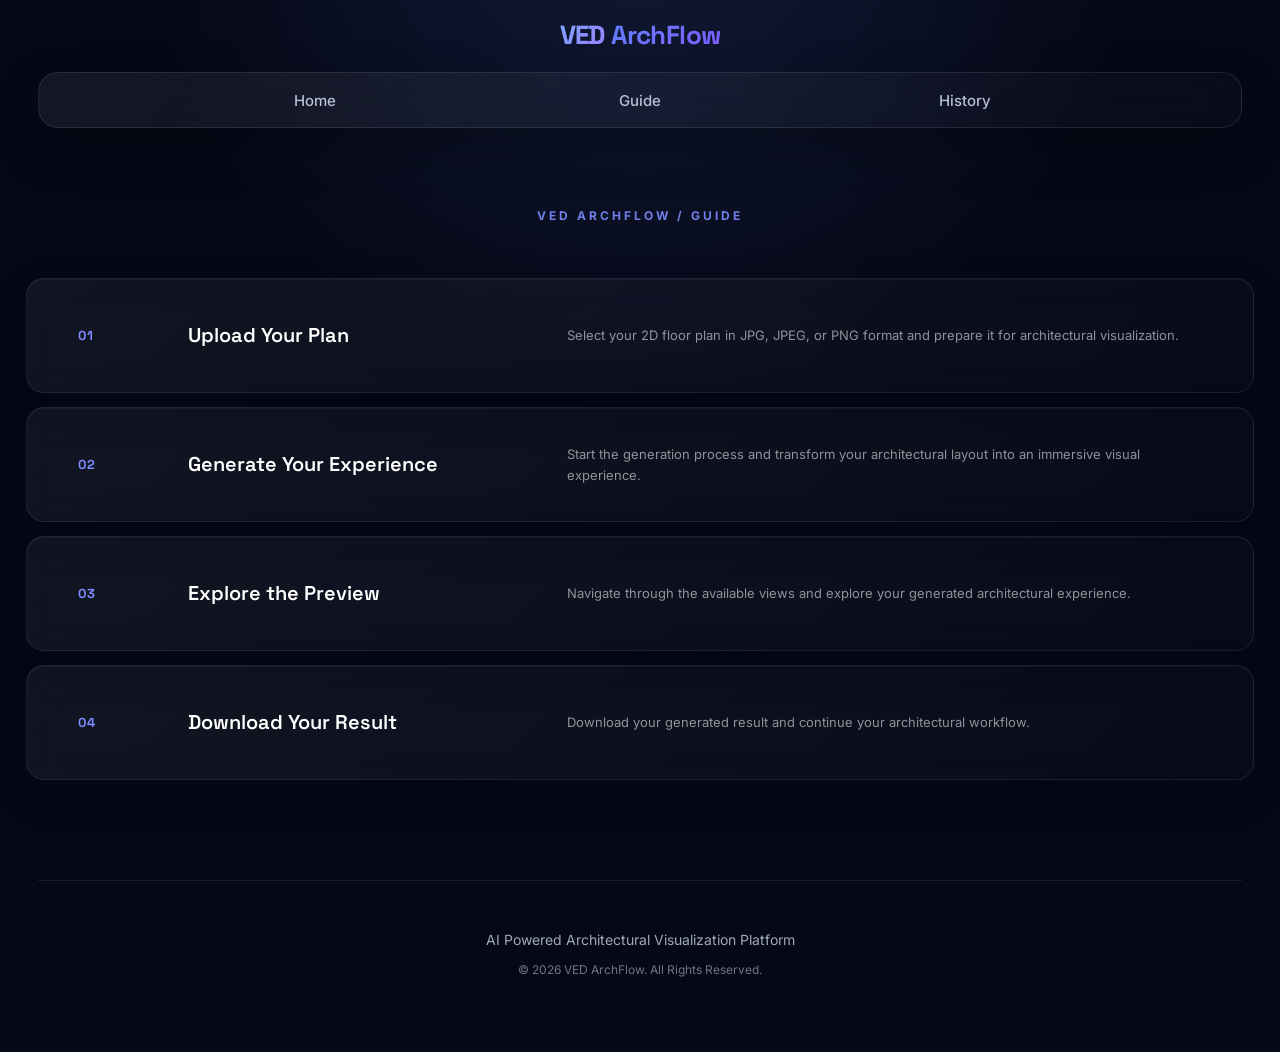
==== guide.html @ a2f697f2 "Add files via upload" ====
<!DOCTYPE html>
<html lang="en">

<head>

    <meta charset="UTF-8">

    <meta
        name="viewport"
        content="width=device-width, initial-scale=1.0"
    >

    <title>VED ARCHFLOW / GUIDE</title>

    <link rel="preconnect" href="https://fonts.googleapis.com">
    <link
        rel="preconnect"
        href="https://fonts.gstatic.com"
        crossorigin
    >

    <link
        href="https://fonts.googleapis.com/css2?family=Inter:wght@400;500;600;700;800&family=Space+Grotesk:wght@500;600;700&display=swap"
        rel="stylesheet"
    >

    <link
        rel="stylesheet"
        href="./style.css"
    >

</head>


<body>


    <!-- =========================================
         NAVBAR
    ========================================== -->

    <header class="navbar">

        <div class="logo">
            <span>VED</span> ArchFlow
        </div>


        <nav class="nav-links">

            <a href="./index.html">
                Home
            </a>

            <a href="./guide.html">
                Guide
            </a>

            <a href="./history.html">
                History
            </a>

        </nav>

    </header>



    <!-- =========================================
         GUIDE
    ========================================== -->

    <main class="guide-page">


        <div class="guide-label">
            VED ARCHFLOW / GUIDE
        </div>



        <!-- =========================================
             FOUR FULL-WIDTH BOXES
        ========================================== -->

        <section class="guide-grid">


            <!-- BOX 01 -->

            <div class="guide-card">

                <span class="guide-number">
                    01
                </span>


                <div class="guide-title">

                    <h2>
                        Upload Your Plan
                    </h2>

                </div>


                <p>
                    Select your 2D floor plan in JPG, JPEG, or PNG format and prepare it for architectural visualization.
                </p>

            </div>



            <!-- BOX 02 -->

            <div class="guide-card">

                <span class="guide-number">
                    02
                </span>


                <div class="guide-title">

                    <h2>
                        Generate Your Experience
                    </h2>

                </div>


                <p>
                    Start the generation process and transform your architectural layout into an immersive visual experience.
                </p>

            </div>



            <!-- BOX 03 -->

            <div class="guide-card">

                <span class="guide-number">
                    03
                </span>


                <div class="guide-title">

                    <h2>
                        Explore the Preview
                    </h2>

                </div>


                <p>
                    Navigate through the available views and explore your generated architectural experience.
                </p>

            </div>



            <!-- BOX 04 -->

            <div class="guide-card">

                <span class="guide-number">
                    04
                </span>


                <div class="guide-title">

                    <h2>
                        Download Your Result
                    </h2>

                </div>


                <p>
                    Download your generated result and continue your architectural workflow.
                </p>

            </div>


        </section>


    </main>



    <!-- =========================================
         FOOTER
    ========================================== -->

    <footer>

        <p>
            AI Powered Architectural Visualization Platform
        </p>

        <small>
            © 2026 VED ArchFlow. All Rights Reserved.
        </small>

    </footer>



    <!-- =========================================
         GUIDE PAGE STYLE
    ========================================== -->

    <style>


        /* =========================================
           FULL GUIDE PAGE
        ========================================== */

        .guide-page {

            width: 100%;

            max-width: none;

            margin: 0;

            padding:
                80px
                0
                100px;

            box-sizing: border-box;

        }



        /* =========================================
           ONLY GUIDE LABEL
           CENTER ALIGNED
        ========================================== */

        .guide-label {

            width: 100%;

            padding:
                0
                4vw;

            margin:
                0
                0
                55px;

            box-sizing: border-box;

            font-family:
                "Inter",
                sans-serif;

            font-size: 12px;

            font-weight: 700;

            letter-spacing: 3px;

            text-align: center;

            color:
                rgba(
                    124,
                    140,
                    255,
                    0.9
                );

            text-transform: uppercase;

        }



        /* =========================================
           FULL WIDTH BOX CONTAINER
        ========================================== */

        .guide-grid {

            width: 100%;

            max-width: none;

            margin: 0;

            padding:
                0
                2vw;

            box-sizing: border-box;

            display: flex;

            flex-direction: column;

            gap: 14px;

        }



        /* =========================================
           FULL WIDTH GLASS BOX
        ========================================== */

        .guide-card {

            width: 100%;

            min-height: 115px;

            box-sizing: border-box;

            padding:
                25px
                4vw;

            display: grid;

            grid-template-columns:
                70px
                minmax(
                    260px,
                    0.8fr
                )
                minmax(
                    350px,
                    1.5fr
                );

            align-items: center;

            gap: 40px;

            border:
                1px solid
                rgba(
                    255,
                    255,
                    255,
                    0.08
                );

            border-radius: 18px;

            background:
                linear-gradient(
                    135deg,
                    rgba(
                        255,
                        255,
                        255,
                        0.055
                    ),
                    rgba(
                        255,
                        255,
                        255,
                        0.015
                    )
                );

            backdrop-filter:
                blur(18px);

            -webkit-backdrop-filter:
                blur(18px);

            box-shadow:
                inset
                0
                1px
                0
                rgba(
                    255,
                    255,
                    255,
                    0.04
                ),

                0
                15px
                45px
                rgba(
                    0,
                    0,
                    0,
                    0.12
                );

            transition:
                transform
                0.25s
                ease,

                border-color
                0.25s
                ease;

        }



        /* =========================================
           HOVER
        ========================================== */

        .guide-card:hover {

            transform:
                translateY(
                    -2px
                );

            border-color:
                rgba(
                    124,
                    92,
                    255,
                    0.3
                );

        }



        /* =========================================
           NUMBER
        ========================================== */

        .guide-number {

            font-family:
                "Space Grotesk",
                sans-serif;

            font-size: 13px;

            font-weight: 700;

            letter-spacing: 1px;

            color:
                #7C8CFF;

        }



        /* =========================================
           TITLE
        ========================================== */

        .guide-card h2 {

            margin: 0;

            font-family:
                "Space Grotesk",
                sans-serif;

            font-size: 20px;

            line-height: 1.25;

            font-weight: 600;

            color:
                #ffffff;

        }



        /* =========================================
           DESCRIPTION
        ========================================== */

        .guide-card p {

            margin: 0;

            font-family:
                "Inter",
                sans-serif;

            font-size: 13px;

            line-height: 1.6;

            color:
                rgba(
                    255,
                    255,
                    255,
                    0.55
                );

        }



        /* =========================================
           LARGE SCREENS
        ========================================== */

        @media (min-width: 1400px) {

            .guide-grid {

                padding:
                    0
                    1.5vw;

            }


            .guide-card {

                padding:
                    28px
                    3vw;

            }

        }



        /* =========================================
           TABLET
        ========================================== */

        @media (max-width: 900px) {

            .guide-card {

                grid-template-columns:
                    55px
                    1fr;

                gap:
                    15px
                    25px;

            }


            .guide-card p {

                grid-column:
                    2;

            }

        }



        /* =========================================
           MOBILE
        ========================================== */

        @media (max-width: 600px) {

            .guide-page {

                padding:
                    60px
                    0
                    80px;

            }


            .guide-label {

                padding:
                    0
                    25px;

                margin-bottom:
                    40px;

                font-size:
                    10px;

                letter-spacing:
                    2px;

                text-align:
                    center;

            }


            .guide-grid {

                padding:
                    0
                    12px;

                gap:
                    10px;

            }


            .guide-card {

                min-height:
                    150px;

                padding:
                    24px;

                grid-template-columns:
                    42px
                    1fr;

                gap:
                    12px
                    18px;

            }


            .guide-card h2 {

                font-size:
                    18px;

            }


            .guide-card p {

                grid-column:
                    1 / -1;

                font-size:
                    12px;

            }

        }


    </style>


</body>

</html>
---- style.css ----
:root {

    --bg: #050816;

    --surface: rgba(15, 23, 42, 0.58);

    --surface-light: rgba(255, 255, 255, 0.045);

    --border: rgba(255, 255, 255, 0.09);

    --primary: #5B8CFF;

    --secondary: #7C5CFF;

    --text: #F8FAFF;

    --muted: #A0A9BC;

    --soft: #6D7587;

}


/* =====================================================
   GLOBAL RESET
===================================================== */

* {

    margin: 0;

    padding: 0;

    box-sizing: border-box;

}


html {

    scroll-behavior: smooth;

}


body {

    min-width: 320px;

    width: 100%;

    min-height: 100vh;

    overflow-x: hidden;

    background:

        radial-gradient(
            circle at 50% -10%,
            rgba(91, 140, 255, 0.14),
            transparent 38%
        ),

        var(--bg);

    color: var(--text);

    font-family: "Inter", sans-serif;

}


/* =====================================================
   VED ARCHFLOW HEADER
   LOGO OUTSIDE GLASS BAR
   NAVIGATION INSIDE GLASS BAR
===================================================== */

.navbar {

    position: relative;

    width: 94%;

    max-width: 1800px;

    margin: 0 auto;

    padding: 72px 0 0;

    display: flex;

    align-items: center;

    justify-content: center;

    background: transparent;

    border: none;

    border-radius: 0;

    backdrop-filter: none;

    -webkit-backdrop-filter: none;

    box-shadow: none;

}


/* =====================================================
   VED ARCHFLOW LOGO
   TOP CENTER
   OUTSIDE GLASS BAR
===================================================== */

.logo {

    position: absolute;

    top: 18px;

    left: 50%;

    transform: translateX(-50%);

    z-index: 100;

    font-family: "Space Grotesk", sans-serif;

    font-size: 26px;

    font-weight: 700;

    letter-spacing: -0.6px;

    white-space: nowrap;

    background:

        linear-gradient(
            135deg,
            var(--primary),
            var(--secondary)
        );

    -webkit-background-clip: text;

    background-clip: text;

    -webkit-text-fill-color: transparent;

}


.logo span {

    background:

        linear-gradient(
            135deg,
            #7FA7FF,
            #9B7CFF
        );

    -webkit-background-clip: text;

    background-clip: text;

    -webkit-text-fill-color: transparent;

}


/* =====================================================
   REMOVE OLD NAVBAR TEXT
===================================================== */

.navbar::before {

    content: none;

}


/* =====================================================
   GLASS NAVIGATION BAR
   SAME WIDTH AS UPLOAD + 3D PREVIEW
   HOME / GUIDE / HISTORY INSIDE
===================================================== */

.nav-links {

    width: 100%;

    max-width: 1800px;

    min-height: 54px;

    margin: 0;

    padding: 0 5%;

    display: flex;

    align-items: center;

    justify-content: space-evenly;

    gap: 0;

    background:

        linear-gradient(
            135deg,
            rgba(255,255,255,0.065),
            rgba(255,255,255,0.018)
        );

    border: 1px solid var(--border);

    border-radius: 20px;

    backdrop-filter: blur(24px);

    -webkit-backdrop-filter: blur(24px);

    box-shadow:

        0 20px 50px rgba(0,0,0,0.24);

}


/* =====================================================
   NAVIGATION LINKS
   EQUALLY SPACED
===================================================== */

.nav-links a {

    position: relative;

    flex: 1;

    max-width: 220px;

    height: 54px;

    display: flex;

    align-items: center;

    justify-content: center;

    color: #B7C0D4;

    text-decoration: none;

    font-size: 15px;

    font-weight: 500;

    transition:

        color 0.25s ease;

}


.nav-links a:hover {

    color: #FFFFFF;

    background: transparent;

}


/* =====================================================
   NAVIGATION HOVER LINE
===================================================== */

.nav-links a::after {

    content: "";

    position: absolute;

    left: 50%;

    bottom: 0;

    width: 0;

    height: 2px;

    border-radius: 10px;

    transform: translateX(-50%);

    background:

        linear-gradient(
            90deg,
            var(--primary),
            var(--secondary)
        );

    transition:

        width 0.25s ease;

}


.nav-links a:hover::after {

    width: 45px;

}


/* =====================================================
   HERO
===================================================== */

.hero {

    position: relative;

    width: 94%;

    max-width: 1800px;

    margin: 90px auto 65px;

    text-align: center;

}


.hero-content {

    max-width: 1200px;

    margin: 0 auto;

}


/* =====================================================
   HERO HEADING
   REMOVED FROM TOP AREA
===================================================== */

.hero h1 {

    display: none;

}


.hero h1 span {

    display: none;

}


/* =====================================================
   HERO DESCRIPTION
   REMOVED FROM TOP AREA
===================================================== */

.hero p {

    display: none;

}


/* =====================================================
   HERO BACKGROUND LIGHT
===================================================== */

.hero::after {

    content: "";

    position: absolute;

    width: 320px;

    height: 320px;

    left: 50%;

    top: -100px;

    transform: translateX(-50%);

    background:

        rgba(91, 140, 255, 0.13);

    filter: blur(110px);

    pointer-events: none;

    z-index: -1;

}


/* =====================================================
   UPLOAD SECTION
   OUTER GLASS BOX REMOVED
   ONLY BUTTONS REMAIN
===================================================== */

.upload-section {

    width: 94%;

    max-width: 1800px;

    margin: 0 auto 100px;

    padding: 0;

    display: flex;

    flex-direction: column;

    gap: 18px;

    background: transparent;

    border: none;

    border-radius: 0;

    backdrop-filter: none;

    -webkit-backdrop-filter: none;

    box-shadow: none;

}


/* =====================================================
   PRIMARY BUTTON
===================================================== */

.primary-btn {

    width: 100%;

    min-height: 66px;

    padding: 0 24px;

    border: none;

    border-radius: 17px;

    color: #FFFFFF;

    background:

        linear-gradient(
            135deg,
            var(--primary),
            var(--secondary)
        );

    font-family: "Inter", sans-serif;

    font-size: 16px;

    font-weight: 700;

    letter-spacing: 0.1px;

    cursor: pointer;

    transition:

        transform 0.25s ease,

        box-shadow 0.25s ease,

        opacity 0.25s ease;

    box-shadow:

        0 14px 35px rgba(91,140,255,0.22);

}


.primary-btn:hover:not(:disabled) {

    transform: translateY(-3px);

    box-shadow:

        0 22px 45px rgba(91,140,255,0.34);

}


.primary-btn:active:not(:disabled) {

    transform: translateY(0);

}


.primary-btn:disabled {

    opacity: 0.4;

    cursor: not-allowed;

    pointer-events: none;

    box-shadow: none;

}


/* =====================================================
   PREVIEW SECTION
===================================================== */

.preview-section {

    width: 94%;

    max-width: 1800px;

    margin: 0 auto 110px;

}


/* =====================================================
   PREVIEW HEADING
===================================================== */

.preview-heading {

    text-align: center;

    margin-bottom: 30px;

}


/* =====================================================
   3D PREVIEW
   SAME PREMIUM GRADIENT AS VED ARCHFLOW
===================================================== */

.preview-heading h2 {

    font-family: "Space Grotesk", sans-serif;

    font-size: 42px;

    font-weight: 700;

    letter-spacing: -1px;

    background:

        linear-gradient(
            135deg,
            var(--primary),
            var(--secondary)
        );

    -webkit-background-clip: text;

    background-clip: text;

    -webkit-text-fill-color: transparent;

}


.preview-heading p {

    margin-top: 10px;

    color: var(--muted);

    font-size: 15px;

}


/* =====================================================
   BLENDER STYLE VIEWPORT
===================================================== */

#viewer {

    position: relative;

    width: 100%;

    height: min(72vh, 900px);

    min-height: 500px;

    overflow: hidden;

    border-radius: 26px;

    background:

        #11151D;

    border: 1px solid rgba(255,255,255,0.1);

    box-shadow:

        0 40px 100px rgba(0,0,0,0.48),

        inset 0 0 100px rgba(91,140,255,0.045);

    isolation: isolate;

}


/* =====================================================
   VIEWPORT CANVAS
===================================================== */

#viewer canvas {

    position: absolute;

    inset: 0;

    width: 100% !important;

    height: 100% !important;

    display: block;

    z-index: 1;

}


/* =====================================================
   VIEWPORT TOP BAR
===================================================== */

.viewport-topbar {

    position: absolute;

    top: 0;

    left: 0;

    right: 0;

    height: 52px;

    padding: 0 20px;

    display: flex;

    align-items: center;

    justify-content: space-between;

    background:

        rgba(8, 11, 18, 0.82);

    border-bottom:

        1px solid rgba(255,255,255,0.08);

    backdrop-filter: blur(14px);

    -webkit-backdrop-filter: blur(14px);

    z-index: 20;

}


.viewport-brand {

    color: #E8EDFA;

    font-size: 13px;

    font-weight: 600;

    letter-spacing: 0.2px;

}


.viewport-mode {

    padding: 7px 12px;

    border-radius: 8px;

    color: #AEB8CD;

    background:

        rgba(255,255,255,0.05);

    border:

        1px solid rgba(255,255,255,0.07);

    font-size: 12px;

}


/* =====================================================
   EMPTY VIEWPORT
===================================================== */

.viewer-empty {

    position: absolute;

    left: 50%;

    top: 50%;

    transform: translate(-50%, -50%);

    width: min(90%, 400px);

    text-align: center;

    z-index: 8;

    pointer-events: none;

}


/* =====================================================
   EMPTY VIEWER ICON
===================================================== */

.empty-icon {

    width: 64px;

    height: 64px;

    margin: 0 auto 20px;

    display: flex;

    align-items: center;

    justify-content: center;

    border-radius: 16px;

    color: #FFFFFF;

    background:

        linear-gradient(
            135deg,
            var(--primary),
            var(--secondary)
        );

    font-family: "Space Grotesk", sans-serif;

    font-size: 18px;

    font-weight: 800;

    box-shadow:

        0 15px 40px rgba(91,140,255,0.2);

}


.viewer-empty h3 {

    color: #E8EDFA;

    font-family: "Space Grotesk", sans-serif;

    font-size: 22px;

    font-weight: 700;

}


.viewer-empty p {

    margin-top: 9px;

    color: #8E98AC;

    font-size: 14px;

    line-height: 1.6;

}


/* =====================================================
   VIEWPORT CONTROLS
===================================================== */

.viewport-controls {

    position: absolute;

    left: 20px;

    bottom: 20px;

    display: flex;

    gap: 8px;

    z-index: 20;

}


.viewport-controls button {

    padding: 9px 13px;

    border: 1px solid rgba(255,255,255,0.09);

    border-radius: 9px;

    color: #C4CCDB;

    background:

        rgba(10,14,23,0.82);

    font-family: "Inter", sans-serif;

    font-size: 11px;

    font-weight: 600;

    cursor: pointer;

    backdrop-filter: blur(12px);

    -webkit-backdrop-filter: blur(12px);

    transition:

        background 0.2s ease,

        color 0.2s ease;

}


.viewport-controls button:hover {

    color: #FFFFFF;

    background:

        rgba(91,140,255,0.18);

}


/* =====================================================
   AXIS INDICATOR
===================================================== */

.viewport-axis {

    position: absolute;

    right: 22px;

    bottom: 20px;

    width: 70px;

    height: 70px;

    z-index: 20;

}


.viewport-axis span {

    position: absolute;

    width: 24px;

    height: 24px;

    display: flex;

    align-items: center;

    justify-content: center;

    border-radius: 6px;

    font-size: 10px;

    font-weight: 700;

    background:

        rgba(8,11,18,0.85);

    border:

        1px solid rgba(255,255,255,0.08);

}


.axis-x {

    right: 0;

    bottom: 0;

    color: #FF6B6B;

}


.axis-y {

    left: 23px;

    top: 0;

    color: #66D98B;

}


.axis-z {

    left: 0;

    bottom: 0;

    color: #6FA8FF;

}


/* =====================================================
   VIEWPORT BORDER
===================================================== */

#viewer::after {

    content: "";

    position: absolute;

    inset: 0;

    border-radius: 26px;

    border:

        1px solid rgba(255,255,255,0.055);

    pointer-events: none;

    z-index: 30;

}


/* =====================================================
   DOWNLOAD
===================================================== */

#downloadBtn {

    margin-top: 24px;

}


/* =====================================================
   FOOTER
===================================================== */

footer {

    width: 94%;

    max-width: 1800px;

    margin: 0 auto 35px;

    padding: 40px 0;

    text-align: center;

    border-top:

        1px solid rgba(255,255,255,0.08);

}


footer h3 {

    font-family: "Space Grotesk", sans-serif;

    font-size: 25px;

    font-weight: 700;

}


footer h3 span {

    background:

        linear-gradient(
            135deg,
            var(--primary),
            var(--secondary)
        );

    -webkit-background-clip: text;

    background-clip: text;

    -webkit-text-fill-color: transparent;

}


footer p {

    margin-top: 10px;

    color: var(--muted);

    font-size: 14px;

}


footer small {

    display: block;

    margin-top: 14px;

    color: var(--soft);

    font-size: 12px;

}


/* =====================================================
   RESPONSIVE DESIGN
   SAME DESIGN — ONLY DEVICE SUPPORT
===================================================== */


/* TABLET + SMALL LAPTOP */

@media (max-width: 1024px) {

    .navbar {

        width: 92%;

        padding-top: 68px;

    }


    .nav-links {

        width: 100%;

    }


    .hero {

        width: 92%;

        margin-top: 75px;

    }


    .upload-section,
    .preview-section {

        width: 92%;

    }


    #viewer {

        height: min(68vh, 750px);

        min-height: 450px;

    }

}


/* TABLET */

@media (max-width: 768px) {

    .navbar {

        width: 92%;

        padding-top: 64px;

    }


    .logo {

        top: 16px;

        font-size: 24px;

    }


    .nav-links {

        min-height: 50px;

        padding: 0 2%;

        border-radius: 17px;

    }


    .nav-links a {

        height: 50px;

        max-width: none;

        font-size: 14px;

    }


    .hero {

        width: 92%;

        margin-top: 60px;

        margin-bottom: 55px;

    }


    .upload-section {

        width: 92%;

        margin-bottom: 70px;

        gap: 16px;

    }


    .preview-section {

        width: 92%;

        margin-bottom: 80px;

    }


    .preview-heading {

        margin-bottom: 25px;

    }


    .preview-heading h2 {

        font-size: 34px;

    }


    #viewer {

        height: 60vh;

        min-height: 420px;

        border-radius: 20px;

    }


    #viewer::after {

        border-radius: 20px;

    }


    .viewport-topbar {

        height: 48px;

        padding: 0 15px;

    }


    .viewport-controls {

        left: 15px;

        bottom: 15px;

        flex-wrap: wrap;

    }


    .viewport-axis {

        right: 15px;

        bottom: 15px;

    }


    footer {

        width: 92%;

    }

}


/* MOBILE */

@media (max-width: 480px) {

    .navbar {

        width: 92%;

        padding-top: 60px;

    }


    .logo {

        top: 14px;

        font-size: 22px;

    }


    .nav-links {

        min-height: 48px;

        padding: 0 1%;

        border-radius: 15px;

    }


    .nav-links a {

        height: 48px;

        font-size: 13px;

        padding: 0 4px;

    }


    .hero {

        width: 92%;

        margin-top: 48px;

        margin-bottom: 48px;

    }


    .upload-section {

        width: 92%;

        gap: 14px;

        margin-bottom: 60px;

    }


    .primary-btn {

        min-height: 56px;

        padding: 0 18px;

        font-size: 14px;

        border-radius: 15px;

    }


    .preview-section {

        width: 92%;

        margin-bottom: 65px;

    }


    .preview-heading {

        margin-bottom: 18px;

    }


    .preview-heading h2 {

        font-size: 28px;

        letter-spacing: -0.5px;

    }


    .preview-heading p {

        font-size: 13px;

    }


    #viewer {

        height: 58vh;

        min-height: 320px;

        border-radius: 18px;

    }


    #viewer::after {

        border-radius: 18px;

    }


    .viewport-topbar {

        height: 46px;

        padding: 0 12px;

    }


    .viewport-brand {

        font-size: 11px;

    }


    .viewport-mode {

        font-size: 10px;

        padding: 6px 9px;

    }


    .viewer-empty {

        width: 85%;

    }


    .empty-icon {

        width: 54px;

        height: 54px;

        margin-bottom: 15px;

        font-size: 16px;

    }


    .viewer-empty h3 {

        font-size: 19px;

    }


    .viewer-empty p {

        font-size: 12px;

        line-height: 1.5;

    }


    .viewport-controls {

        left: 12px;

        bottom: 12px;

        gap: 5px;

        max-width: calc(100% - 24px);

    }


    .viewport-controls button {

        padding: 8px 9px;

        font-size: 9px;

    }


    .viewport-axis {

        right: 12px;

        bottom: 12px;

        transform: scale(0.75);

        transform-origin: bottom right;

    }


    #downloadBtn {

        margin-top: 18px;

    }


    footer {

        width: 92%;

        padding: 30px 0;

    }


    footer p {

        font-size: 13px;

    }


    footer small {

        font-size: 11px;

    }

}


/* VERY SMALL MOBILE */

@media (max-width: 360px) {

    .navbar {

        width: 94%;

        padding-top: 56px;

    }


    .logo {

        top: 12px;

        font-size: 20px;

    }


    .nav-links {

        border-radius: 14px;

    }


    .nav-links a {

        height: 46px;

        font-size: 11px;

        padding: 0 2px;

    }


    .hero {

        width: 94%;

        margin-top: 42px;

        margin-bottom: 42px;

    }


    .upload-section,
    .preview-section {

        width: 94%;

    }


    .primary-btn {

        min-height: 52px;

        font-size: 13px;

        border-radius: 14px;

    }


    .preview-heading h2 {

        font-size: 25px;

    }


    .preview-heading p {

        font-size: 12px;

    }


    #viewer {

        min-height: 280px;

        height: 55vh;

        border-radius: 16px;

    }


    #viewer::after {

        border-radius: 16px;

    }


    .viewport-controls {

        left: 8px;

        bottom: 8px;

        gap: 4px;

    }


    .viewport-controls button {

        padding: 7px 7px;

        font-size: 8px;

    }


    .viewport-axis {

        right: 8px;

        bottom: 8px;

        transform: scale(0.65);

    }

}


/* EXTRA SMALL DEVICES */

@media (max-width: 320px) {

    .logo {

        font-size: 18px;

    }


    .nav-links a {

        font-size: 10px;

    }


    .primary-btn {

        font-size: 12px;

    }


    #viewer {

        min-height: 260px;

    }

}
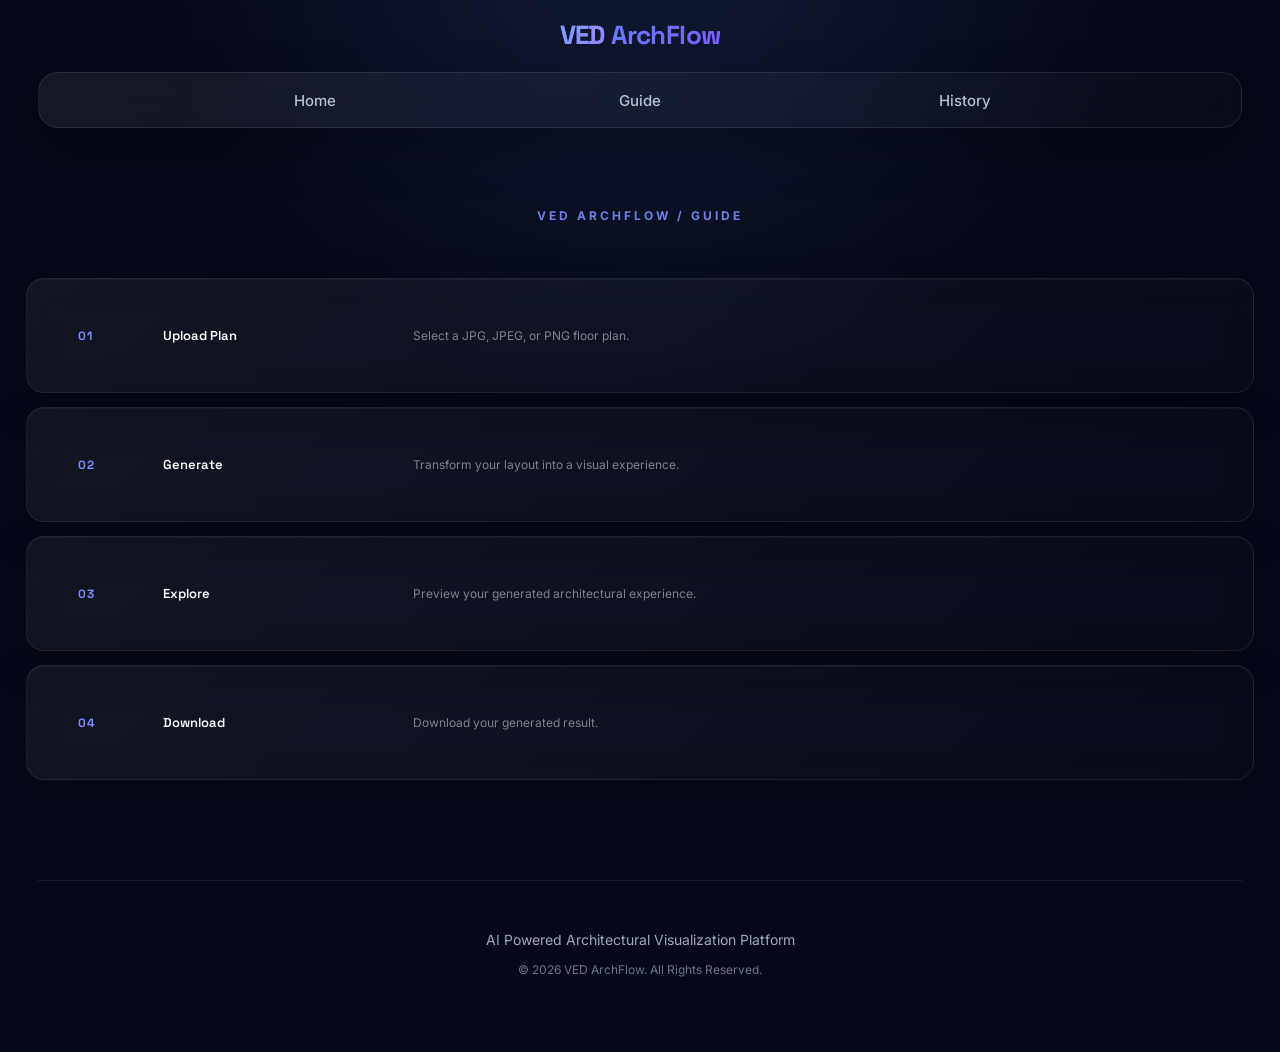
==== commit 7a2fa910: "Update guide.html" ====
--- a/guide.html
+++ b/guide.html
@@ -13,9 +13,10 @@
     <title>VED ARCHFLOW / GUIDE</title>
 
     <link rel="preconnect" href="https://fonts.googleapis.com">
+
     <link
         rel="preconnect"
-        href="https://fonts.gstatic.com"
+        href="https://fonts.googleapis.com"
         crossorigin
     >
 
@@ -80,7 +81,7 @@
 
 
         <!-- =========================================
-             FOUR FULL-WIDTH BOXES
+             FOUR GUIDE BOXES
         ========================================== -->
 
         <section class="guide-grid">
@@ -98,14 +99,14 @@
                 <div class="guide-title">
 
                     <h2>
-                        Upload Your Plan
+                        Upload Plan
                     </h2>
 
                 </div>
 
 
                 <p>
-                    Select your 2D floor plan in JPG, JPEG, or PNG format and prepare it for architectural visualization.
+                    Select a JPG, JPEG, or PNG floor plan.
                 </p>
 
             </div>
@@ -124,14 +125,14 @@
                 <div class="guide-title">
 
                     <h2>
-                        Generate Your Experience
+                        Generate
                     </h2>
 
                 </div>
 
 
                 <p>
-                    Start the generation process and transform your architectural layout into an immersive visual experience.
+                    Transform your layout into a visual experience.
                 </p>
 
             </div>
@@ -150,14 +151,14 @@
                 <div class="guide-title">
 
                     <h2>
-                        Explore the Preview
+                        Explore
                     </h2>
 
                 </div>
 
 
                 <p>
-                    Navigate through the available views and explore your generated architectural experience.
+                    Preview your generated architectural experience.
                 </p>
 
             </div>
@@ -176,14 +177,14 @@
                 <div class="guide-title">
 
                     <h2>
-                        Download Your Result
+                        Download
                     </h2>
 
                 </div>
 
 
                 <p>
-                    Download your generated result and continue your architectural workflow.
+                    Download your generated result.
                 </p>
 
             </div>
@@ -245,8 +246,7 @@
 
 
         /* =========================================
-           ONLY GUIDE LABEL
-           CENTER ALIGNED
+           GUIDE LABEL
         ========================================== */
 
         .guide-label {
@@ -291,7 +291,7 @@
 
 
         /* =========================================
-           FULL WIDTH BOX CONTAINER
+           GUIDE GRID
         ========================================== */
 
         .guide-grid {
@@ -319,7 +319,7 @@
 
 
         /* =========================================
-           FULL WIDTH GLASS BOX
+           GUIDE CARD
         ========================================== */
 
         .guide-card {
@@ -337,19 +337,16 @@
             display: grid;
 
             grid-template-columns:
-                70px
+                55px
+                220px
                 minmax(
-                    260px,
-                    0.8fr
-                )
-                minmax(
-                    350px,
-                    1.5fr
+                    0,
+                    1fr
                 );
 
             align-items: center;
 
-            gap: 40px;
+            gap: 30px;
 
             border:
                 1px solid
@@ -453,7 +450,7 @@
                 "Space Grotesk",
                 sans-serif;
 
-            font-size: 13px;
+            font-size: 12px;
 
             font-weight: 700;
 
@@ -462,6 +459,9 @@
             color:
                 #7C8CFF;
 
+            white-space:
+                nowrap;
+
         }
 
 
@@ -473,20 +473,25 @@
         .guide-card h2 {
 
             margin: 0;
+
+            padding: 0;
 
             font-family:
                 "Space Grotesk",
                 sans-serif;
 
-            font-size: 20px;
-
-            line-height: 1.25;
+            font-size: 13px;
 
             font-weight: 600;
+
+            line-height: 1.5;
 
             color:
                 #ffffff;
 
+            white-space:
+                nowrap;
+
         }
 
 
@@ -498,22 +503,35 @@
         .guide-card p {
 
             margin: 0;
+
+            padding: 0;
 
             font-family:
                 "Inter",
                 sans-serif;
 
-            font-size: 13px;
-
-            line-height: 1.6;
+            font-size: 12px;
+
+            font-weight: 400;
+
+            line-height: 1.5;
 
             color:
                 rgba(
                     255,
                     255,
                     255,
-                    0.55
+                    0.48
                 );
+
+            white-space:
+                nowrap;
+
+            overflow:
+                hidden;
+
+            text-overflow:
+                ellipsis;
 
         }
 
@@ -537,7 +555,7 @@
             .guide-card {
 
                 padding:
-                    28px
+                    25px
                     3vw;
 
             }
@@ -555,20 +573,35 @@
             .guide-card {
 
                 grid-template-columns:
-                    55px
-                    1fr;
+                    45px
+                    170px
+                    minmax(
+                        0,
+                        1fr
+                    );
 
                 gap:
-                    15px
-                    25px;
+                    20px;
+
+                padding:
+                    22px
+                    3vw;
+
+            }
+
+
+            .guide-card h2 {
+
+                font-size:
+                    12px;
 
             }
 
 
             .guide-card p {
 
-                grid-column:
-                    2;
+                font-size:
+                    11px;
 
             }
 
@@ -628,18 +661,30 @@
             .guide-card {
 
                 min-height:
-                    150px;
+                    110px;
 
                 padding:
-                    24px;
+                    20px
+                    16px;
 
                 grid-template-columns:
-                    42px
-                    1fr;
+                    28px
+                    85px
+                    minmax(
+                        0,
+                        1fr
+                    );
 
                 gap:
-                    12px
-                    18px;
+                    10px;
+
+            }
+
+
+            .guide-number {
+
+                font-size:
+                    10px;
 
             }
 
@@ -647,19 +692,69 @@
             .guide-card h2 {
 
                 font-size:
-                    18px;
+                    11px;
 
             }
 
 
             .guide-card p {
 
-                grid-column:
-                    1 / -1;
-
-                font-size:
+                font-size:
+                    10px;
+
+            }
+
+        }
+
+
+
+        /* =========================================
+           SMALL MOBILE
+        ========================================== */
+
+        @media (max-width: 380px) {
+
+            .guide-card {
+
+                padding:
+                    18px
                     12px;
 
+                grid-template-columns:
+                    25px
+                    72px
+                    minmax(
+                        0,
+                        1fr
+                    );
+
+                gap:
+                    7px;
+
+            }
+
+
+            .guide-number {
+
+                font-size:
+                    9px;
+
+            }
+
+
+            .guide-card h2 {
+
+                font-size:
+                    10px;
+
+            }
+
+
+            .guide-card p {
+
+                font-size:
+                    9px;
+
             }
 
         }
@@ -670,4 +765,4 @@
 
 </body>
 
-</html>+</html>
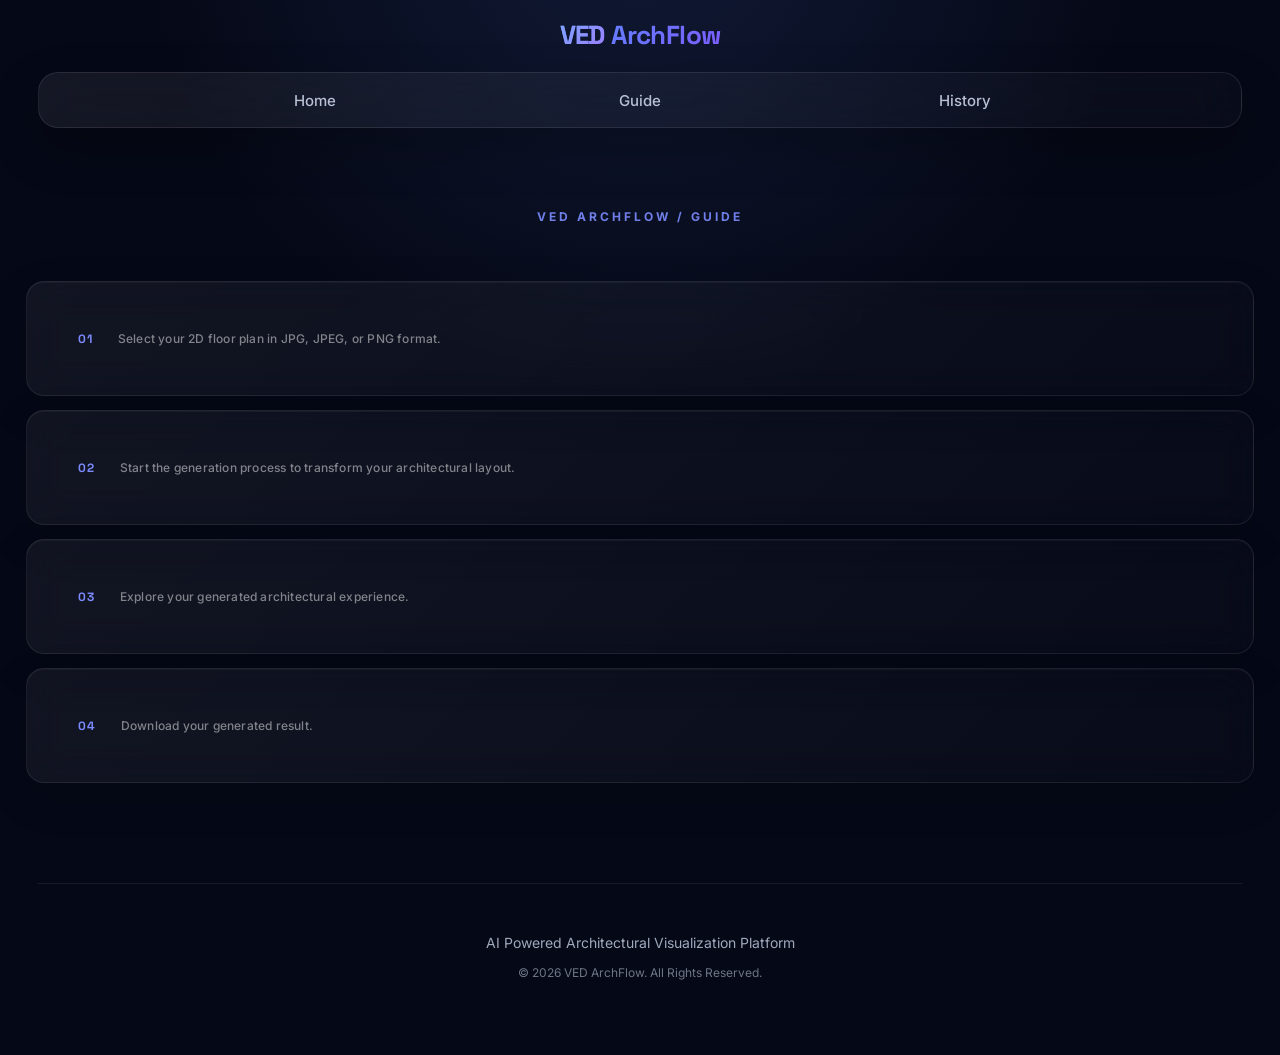
==== commit b9ba9a7c: "Update guide.html" ====
--- a/guide.html
+++ b/guide.html
@@ -43,7 +43,9 @@
     <header class="navbar">
 
         <div class="logo">
+
             <span>VED</span> ArchFlow
+
         </div>
 
 
@@ -53,10 +55,12 @@
                 Home
             </a>
 
+
             <a href="./guide.html">
                 Guide
             </a>
 
+
             <a href="./history.html">
                 History
             </a>
@@ -68,26 +72,34 @@
 
 
     <!-- =========================================
-         GUIDE
+         GUIDE PAGE
     ========================================== -->
 
     <main class="guide-page">
 
 
-        <div class="guide-label">
-            VED ARCHFLOW / GUIDE
-        </div>
-
-
-
         <!-- =========================================
-             FOUR GUIDE BOXES
+             GUIDE HEADER
         ========================================== -->
 
-        <section class="guide-grid">
-
-
-            <!-- BOX 01 -->
+        <section class="guide-header">
+
+            <h1>
+                VED ArchFlow / Guide
+            </h1>
+
+        </section>
+
+
+
+        <!-- =========================================
+             GUIDE SECTION
+        ========================================== -->
+
+        <section class="guide-section">
+
+
+            <!-- GUIDE 01 -->
 
             <div class="guide-card">
 
@@ -95,25 +107,15 @@
                     01
                 </span>
 
-
-                <div class="guide-title">
-
-                    <h2>
-                        Upload Plan
-                    </h2>
-
-                </div>
-
-
                 <p>
-                    Select a JPG, JPEG, or PNG floor plan.
+                    Select your 2D floor plan in JPG, JPEG, or PNG format.
                 </p>
 
             </div>
 
 
 
-            <!-- BOX 02 -->
+            <!-- GUIDE 02 -->
 
             <div class="guide-card">
 
@@ -121,25 +123,15 @@
                     02
                 </span>
 
-
-                <div class="guide-title">
-
-                    <h2>
-                        Generate
-                    </h2>
-
-                </div>
-
-
                 <p>
-                    Transform your layout into a visual experience.
+                    Start the generation process to transform your architectural layout.
                 </p>
 
             </div>
 
 
 
-            <!-- BOX 03 -->
+            <!-- GUIDE 03 -->
 
             <div class="guide-card">
 
@@ -147,25 +139,15 @@
                     03
                 </span>
 
-
-                <div class="guide-title">
-
-                    <h2>
-                        Explore
-                    </h2>
-
-                </div>
-
-
                 <p>
-                    Preview your generated architectural experience.
+                    Explore your generated architectural experience.
                 </p>
 
             </div>
 
 
 
-            <!-- BOX 04 -->
+            <!-- GUIDE 04 -->
 
             <div class="guide-card">
 
@@ -173,16 +155,6 @@
                     04
                 </span>
 
-
-                <div class="guide-title">
-
-                    <h2>
-                        Download
-                    </h2>
-
-                </div>
-
-
                 <p>
                     Download your generated result.
                 </p>
@@ -207,6 +179,7 @@
             AI Powered Architectural Visualization Platform
         </p>
 
+
         <small>
             © 2026 VED ArchFlow. All Rights Reserved.
         </small>
@@ -246,10 +219,10 @@
 
 
         /* =========================================
-           GUIDE LABEL
-        ========================================== */
-
-        .guide-label {
+           GUIDE HEADER
+        ========================================== */
+
+        .guide-header {
 
             width: 100%;
 
@@ -263,6 +236,24 @@
                 55px;
 
             box-sizing: border-box;
+
+            display: flex;
+
+            justify-content: center;
+
+            align-items: center;
+
+            text-align: center;
+
+        }
+
+
+
+        .guide-header h1 {
+
+            margin: 0;
+
+            padding: 0;
 
             font-family:
                 "Inter",
@@ -273,6 +264,8 @@
             font-weight: 700;
 
             letter-spacing: 3px;
+
+            line-height: 1.5;
 
             text-align: center;
 
@@ -291,10 +284,11 @@
 
 
         /* =========================================
-           GUIDE GRID
-        ========================================== */
-
-        .guide-grid {
+           GUIDE SECTION
+           SAME WIDTH AS HISTORY
+        ========================================== */
+
+        .guide-section {
 
             width: 100%;
 
@@ -319,7 +313,8 @@
 
 
         /* =========================================
-           GUIDE CARD
+           THIN PREMIUM GLASS BOX
+           SAME FEEL AS HISTORY
         ========================================== */
 
         .guide-card {
@@ -334,19 +329,11 @@
                 25px
                 4vw;
 
-            display: grid;
-
-            grid-template-columns:
-                55px
-                220px
-                minmax(
-                    0,
-                    1fr
-                );
+            display: flex;
 
             align-items: center;
 
-            gap: 30px;
+            gap: 25px;
 
             border:
                 1px solid
@@ -446,6 +433,8 @@
 
         .guide-number {
 
+            flex-shrink: 0;
+
             font-family:
                 "Space Grotesk",
                 sans-serif;
@@ -456,48 +445,17 @@
 
             letter-spacing: 1px;
 
+            line-height: 1.5;
+
             color:
                 #7C8CFF;
 
-            white-space:
-                nowrap;
-
-        }
-
-
-
-        /* =========================================
-           TITLE
-        ========================================== */
-
-        .guide-card h2 {
-
-            margin: 0;
-
-            padding: 0;
-
-            font-family:
-                "Space Grotesk",
-                sans-serif;
-
-            font-size: 13px;
-
-            font-weight: 600;
-
-            line-height: 1.5;
-
-            color:
-                #ffffff;
-
-            white-space:
-                nowrap;
-
-        }
-
-
-
-        /* =========================================
-           DESCRIPTION
+        }
+
+
+
+        /* =========================================
+           GUIDE TEXT
         ========================================== */
 
         .guide-card p {
@@ -512,7 +470,9 @@
 
             font-size: 12px;
 
-            font-weight: 400;
+            font-weight: 500;
+
+            letter-spacing: 0.2px;
 
             line-height: 1.5;
 
@@ -543,7 +503,7 @@
 
         @media (min-width: 1400px) {
 
-            .guide-grid {
+            .guide-section {
 
                 padding:
                     0
@@ -572,28 +532,12 @@
 
             .guide-card {
 
-                grid-template-columns:
-                    45px
-                    170px
-                    minmax(
-                        0,
-                        1fr
-                    );
+                padding:
+                    22px
+                    3vw;
 
                 gap:
                     20px;
-
-                padding:
-                    22px
-                    3vw;
-
-            }
-
-
-            .guide-card h2 {
-
-                font-size:
-                    12px;
 
             }
 
@@ -625,7 +569,7 @@
             }
 
 
-            .guide-label {
+            .guide-header {
 
                 padding:
                     0
@@ -634,19 +578,21 @@
                 margin-bottom:
                     40px;
 
+            }
+
+
+            .guide-header h1 {
+
                 font-size:
                     10px;
 
                 letter-spacing:
                     2px;
 
-                text-align:
-                    center;
-
-            }
-
-
-            .guide-grid {
+            }
+
+
+            .guide-section {
 
                 padding:
                     0
@@ -667,13 +613,48 @@
                     20px
                     16px;
 
-                grid-template-columns:
-                    28px
-                    85px
-                    minmax(
-                        0,
-                        1fr
-                    );
+                gap:
+                    14px;
+
+            }
+
+
+            .guide-number {
+
+                font-size:
+                    10px;
+
+            }
+
+
+            .guide-card p {
+
+                font-size:
+                    10px;
+
+                white-space:
+                    nowrap;
+
+            }
+
+        }
+
+
+
+        /* =========================================
+           SMALL MOBILE
+        ========================================== */
+
+        @media (max-width: 380px) {
+
+            .guide-card {
+
+                min-height:
+                    110px;
+
+                padding:
+                    18px
+                    12px;
 
                 gap:
                     10px;
@@ -684,79 +665,18 @@
             .guide-number {
 
                 font-size:
-                    10px;
-
-            }
-
-
-            .guide-card h2 {
-
-                font-size:
-                    11px;
+                    9px;
 
             }
 
 
             .guide-card p {
-
-                font-size:
-                    10px;
-
-            }
-
-        }
-
-
-
-        /* =========================================
-           SMALL MOBILE
-        ========================================== */
-
-        @media (max-width: 380px) {
-
-            .guide-card {
-
-                padding:
-                    18px
-                    12px;
-
-                grid-template-columns:
-                    25px
-                    72px
-                    minmax(
-                        0,
-                        1fr
-                    );
-
-                gap:
-                    7px;
-
-            }
-
-
-            .guide-number {
 
                 font-size:
                     9px;
 
             }
 
-
-            .guide-card h2 {
-
-                font-size:
-                    10px;
-
-            }
-
-
-            .guide-card p {
-
-                font-size:
-                    9px;
-
-            }
-
         }
 
 
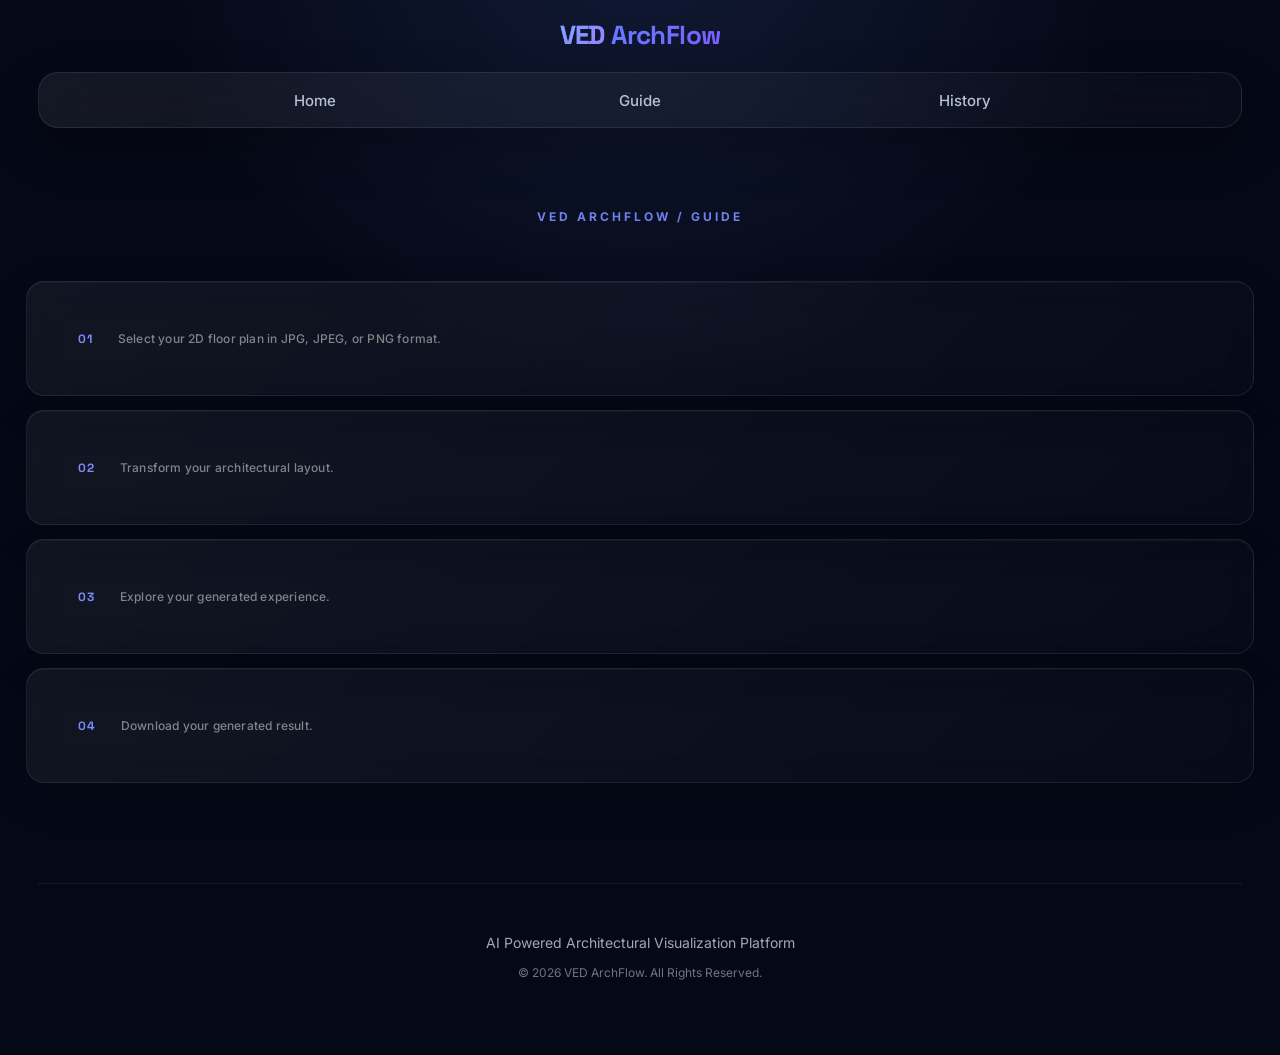
==== commit 06ee60c2: "Update guide.html" ====
--- a/guide.html
+++ b/guide.html
@@ -124,7 +124,7 @@
                 </span>
 
                 <p>
-                    Start the generation process to transform your architectural layout.
+                    Transform your architectural layout.
                 </p>
 
             </div>
@@ -140,7 +140,7 @@
                 </span>
 
                 <p>
-                    Explore your generated architectural experience.
+                    Explore your generated experience.
                 </p>
 
             </div>
--- a/style.css
+++ b/style.css
@@ -280,44 +280,65 @@
 
 /* =====================================================
    NAVIGATION HOVER LINE
-===================================================== */
-
-.nav-links a::after {
-
-    content: "";
-
-    position: absolute;
-
-    left: 50%;
-
-    bottom: 0;
-
-    width: 0;
-
-    height: 2px;
-
-    border-radius: 10px;
-
-    transform: translateX(-50%);
-
-    background:
-
-        linear-gradient(
-            90deg,
-            var(--primary),
-            var(--secondary)
-        );
-
-    transition:
-
-        width 0.25s ease;
-
-}
-
-
-.nav-links a:hover::after {
-
-    width: 45px;
+   PC / DESKTOP ONLY
+===================================================== */
+
+@media (min-width: 769px) {
+
+    .nav-links a::after {
+
+        content: "";
+
+        position: absolute;
+
+        left: 50%;
+
+        bottom: 0;
+
+        width: 0;
+
+        height: 2px;
+
+        border-radius: 10px;
+
+        transform: translateX(-50%);
+
+        background:
+
+            linear-gradient(
+                90deg,
+                var(--primary),
+                var(--secondary)
+            );
+
+        transition:
+
+            width 0.25s ease;
+
+    }
+
+
+    .nav-links a:hover::after {
+
+        width: 45px;
+
+    }
+
+}
+
+
+/* =====================================================
+   MOBILE / TABLET
+   NO HOVER UNDERLINE
+===================================================== */
+
+@media (max-width: 768px) {
+
+    .nav-links a::after {
+
+        display: none;
+
+    }
 
 }
 
@@ -1716,4 +1737,4 @@
 
     }
 
-}+}
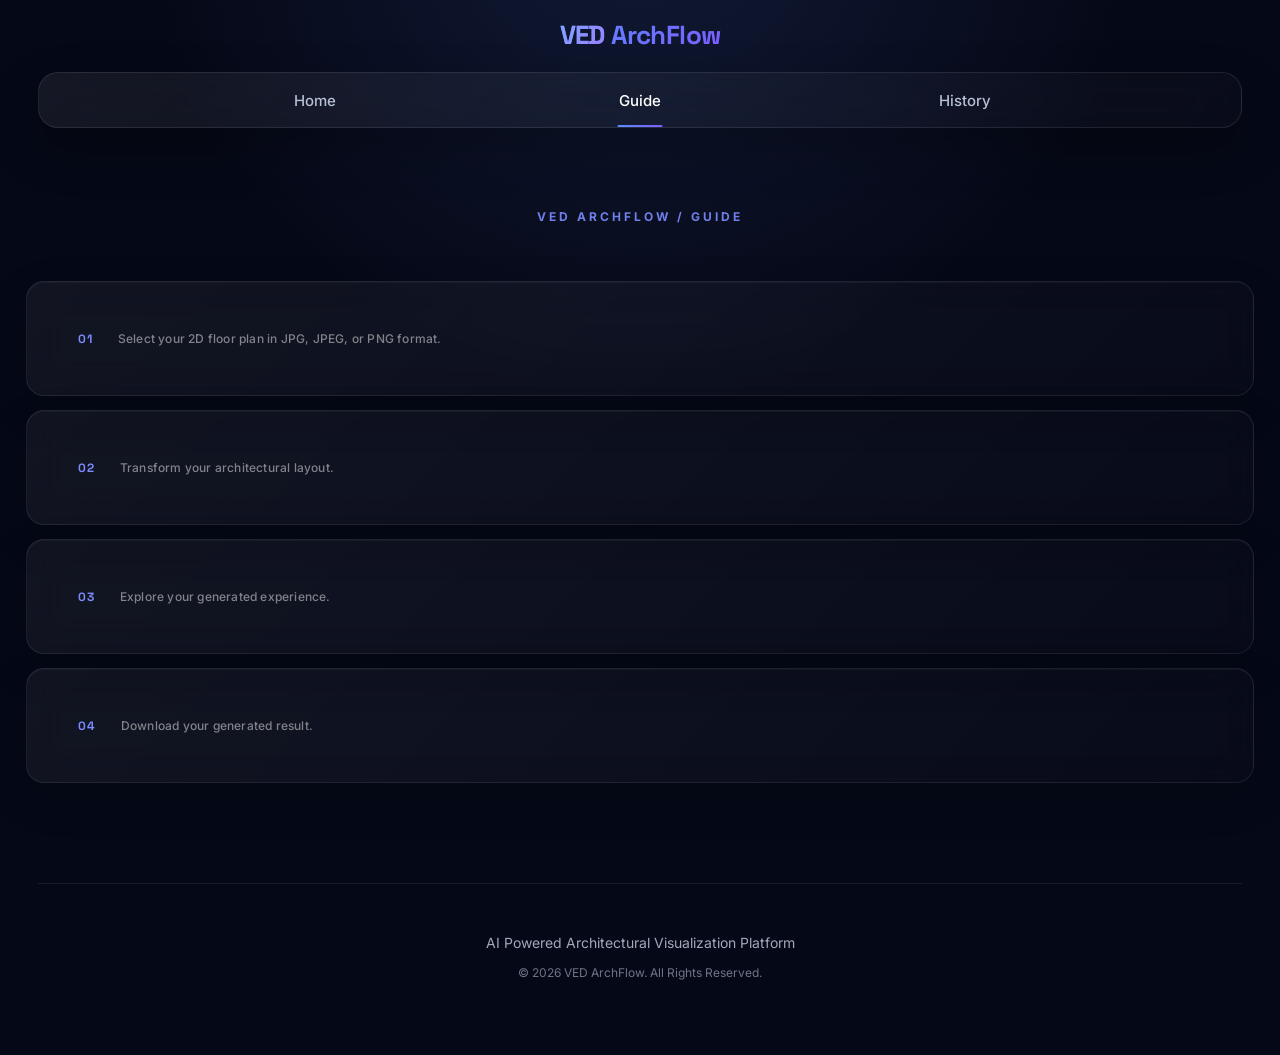
==== commit b609e8a3: "Update guide.html" ====
--- a/guide.html
+++ b/guide.html
@@ -16,7 +16,7 @@
 
     <link
         rel="preconnect"
-        href="https://fonts.googleapis.com"
+        href="https://fonts.gstatic.com"
         crossorigin
     >
 
@@ -51,15 +51,24 @@
 
         <nav class="nav-links">
 
+            <!-- HOME -->
+
             <a href="./index.html">
                 Home
             </a>
 
 
-            <a href="./guide.html">
+            <!-- GUIDE - ACTIVE PAGE -->
+
+            <a
+                href="./guide.html"
+                class="active"
+            >
                 Guide
             </a>
 
+
+            <!-- HISTORY -->
 
             <a href="./history.html">
                 History
@@ -285,7 +294,6 @@
 
         /* =========================================
            GUIDE SECTION
-           SAME WIDTH AS HISTORY
         ========================================== */
 
         .guide-section {
@@ -314,7 +322,6 @@
 
         /* =========================================
            THIN PREMIUM GLASS BOX
-           SAME FEEL AS HISTORY
         ========================================== */
 
         .guide-card {
@@ -405,7 +412,7 @@
 
 
         /* =========================================
-           HOVER
+           GUIDE CARD HOVER
         ========================================== */
 
         .guide-card:hover {
@@ -683,6 +690,14 @@
     </style>
 
 
+    <!-- =========================================
+         JAVASCRIPT
+         REQUIRED FOR NAVIGATION ACTIVE STATE
+    ========================================== -->
+
+    <script src="./script.js"></script>
+
+
 </body>
 
 </html>
--- a/style.css
+++ b/style.css
@@ -72,8 +72,6 @@
 
 /* =====================================================
    VED ARCHFLOW HEADER
-   LOGO OUTSIDE GLASS BAR
-   NAVIGATION INSIDE GLASS BAR
 ===================================================== */
 
 .navbar {
@@ -111,8 +109,6 @@
 
 /* =====================================================
    VED ARCHFLOW LOGO
-   TOP CENTER
-   OUTSIDE GLASS BAR
 ===================================================== */
 
 .logo {
@@ -186,8 +182,6 @@
 
 /* =====================================================
    GLASS NAVIGATION BAR
-   SAME WIDTH AS UPLOAD + 3D PREVIEW
-   HOME / GUIDE / HISTORY INSIDE
 ===================================================== */
 
 .nav-links {
@@ -235,7 +229,6 @@
 
 /* =====================================================
    NAVIGATION LINKS
-   EQUALLY SPACED
 ===================================================== */
 
 .nav-links a {
@@ -266,78 +259,149 @@
 
         color 0.25s ease;
 
-}
-
-
-.nav-links a:hover {
-
-    color: #FFFFFF;
-
-    background: transparent;
-
-}
-
-
-/* =====================================================
-   NAVIGATION HOVER LINE
-   PC / DESKTOP ONLY
+    -webkit-tap-highlight-color: transparent;
+
+}
+
+
+/* =====================================================
+   STANDARD PURPLE UNDERLINE
+===================================================== */
+
+.nav-links a::after {
+
+    content: "";
+
+    position: absolute;
+
+    left: 50%;
+
+    bottom: 0;
+
+    width: 0;
+
+    height: 2px;
+
+    border-radius: 10px;
+
+    transform: translateX(-50%);
+
+    background:
+
+        linear-gradient(
+            90deg,
+            var(--primary),
+            var(--secondary)
+        );
+
+    transition:
+
+        width 0.25s ease;
+
+    pointer-events: none;
+
+}
+
+
+/* =====================================================
+   DESKTOP / LAPTOP
+   769px AND ABOVE
+
+   ONLY HOVER SHOWS UNDERLINE
+
+   ACTIVE CLASS DOES NOT SHOW
+   PERMANENT UNDERLINE
 ===================================================== */
 
 @media (min-width: 769px) {
 
-    .nav-links a::after {
-
-        content: "";
-
-        position: absolute;
-
-        left: 50%;
-
-        bottom: 0;
+    .nav-links a:hover {
+
+        color: #FFFFFF;
+
+        background: transparent;
+
+    }
+
+
+    .nav-links a:hover::after {
+
+        width: 45px;
+
+    }
+
+
+    /*
+
+       IMPORTANT:
+
+       Even if JavaScript adds
+       .active to the current page,
+       desktop will NOT show
+       a permanent underline.
+
+    */
+
+    .nav-links a.active::after {
+
+        width: 0 !important;
+
+    }
+
+}
+
+
+/* =====================================================
+   MOBILE / TABLET
+   768px AND BELOW
+
+   SELECTED / ACTIVE LINK
+   HAS PERMANENT UNDERLINE
+===================================================== */
+
+@media (max-width: 768px) {
+
+    .nav-links a {
+
+        color: #B7C0D4;
+
+    }
+
+
+    .nav-links a.active {
+
+        color: #FFFFFF;
+
+    }
+
+
+    /*
+
+       SELECTED LINK:
+
+       Purple gradient line
+       stays permanently visible.
+
+    */
+
+    .nav-links a.active::after {
+
+        width: 45px;
+
+    }
+
+
+    /*
+
+       Prevent temporary
+       touch underline.
+
+    */
+
+    .nav-links a:active::after {
 
         width: 0;
 
-        height: 2px;
-
-        border-radius: 10px;
-
-        transform: translateX(-50%);
-
-        background:
-
-            linear-gradient(
-                90deg,
-                var(--primary),
-                var(--secondary)
-            );
-
-        transition:
-
-            width 0.25s ease;
-
-    }
-
-
-    .nav-links a:hover::after {
-
-        width: 45px;
-
-    }
-
-}
-
-
-/* =====================================================
-   MOBILE / TABLET
-   NO HOVER UNDERLINE
-===================================================== */
-
-@media (max-width: 768px) {
-
-    .nav-links a::after {
-
-        display: none;
-
     }
 
 }
@@ -371,11 +435,6 @@
 }
 
 
-/* =====================================================
-   HERO HEADING
-   REMOVED FROM TOP AREA
-===================================================== */
-
 .hero h1 {
 
     display: none;
@@ -390,11 +449,6 @@
 }
 
 
-/* =====================================================
-   HERO DESCRIPTION
-   REMOVED FROM TOP AREA
-===================================================== */
-
 .hero p {
 
     display: none;
@@ -402,10 +456,6 @@
 }
 
 
-/* =====================================================
-   HERO BACKGROUND LIGHT
-===================================================== */
-
 .hero::after {
 
     content: "";
@@ -437,8 +487,6 @@
 
 /* =====================================================
    UPLOAD SECTION
-   OUTER GLASS BOX REMOVED
-   ONLY BUTTONS REMAIN
 ===================================================== */
 
 .upload-section {
@@ -582,11 +630,6 @@
 }
 
 
-/* =====================================================
-   3D PREVIEW
-   SAME PREMIUM GRADIENT AS VED ARCHFLOW
-===================================================== */
-
 .preview-heading h2 {
 
     font-family: "Space Grotesk", sans-serif;
@@ -781,10 +824,6 @@
 }
 
 
-/* =====================================================
-   EMPTY VIEWER ICON
-===================================================== */
-
 .empty-icon {
 
     width: 64px;
@@ -1116,12 +1155,8 @@
 
 
 /* =====================================================
-   RESPONSIVE DESIGN
-   SAME DESIGN — ONLY DEVICE SUPPORT
-===================================================== */
-
-
-/* TABLET + SMALL LAPTOP */
+   TABLET + SMALL LAPTOP
+===================================================== */
 
 @media (max-width: 1024px) {
 
@@ -1169,7 +1204,9 @@
 }
 
 
-/* TABLET */
+/* =====================================================
+   TABLET
+===================================================== */
 
 @media (max-width: 768px) {
 
@@ -1314,7 +1351,9 @@
 }
 
 
-/* MOBILE */
+/* =====================================================
+   MOBILE
+===================================================== */
 
 @media (max-width: 480px) {
 
@@ -1571,7 +1610,9 @@
 }
 
 
-/* VERY SMALL MOBILE */
+/* =====================================================
+   VERY SMALL MOBILE
+===================================================== */
 
 @media (max-width: 360px) {
 
@@ -1706,7 +1747,9 @@
 }
 
 
-/* EXTRA SMALL DEVICES */
+/* =====================================================
+   EXTRA SMALL DEVICES
+===================================================== */
 
 @media (max-width: 320px) {
 
